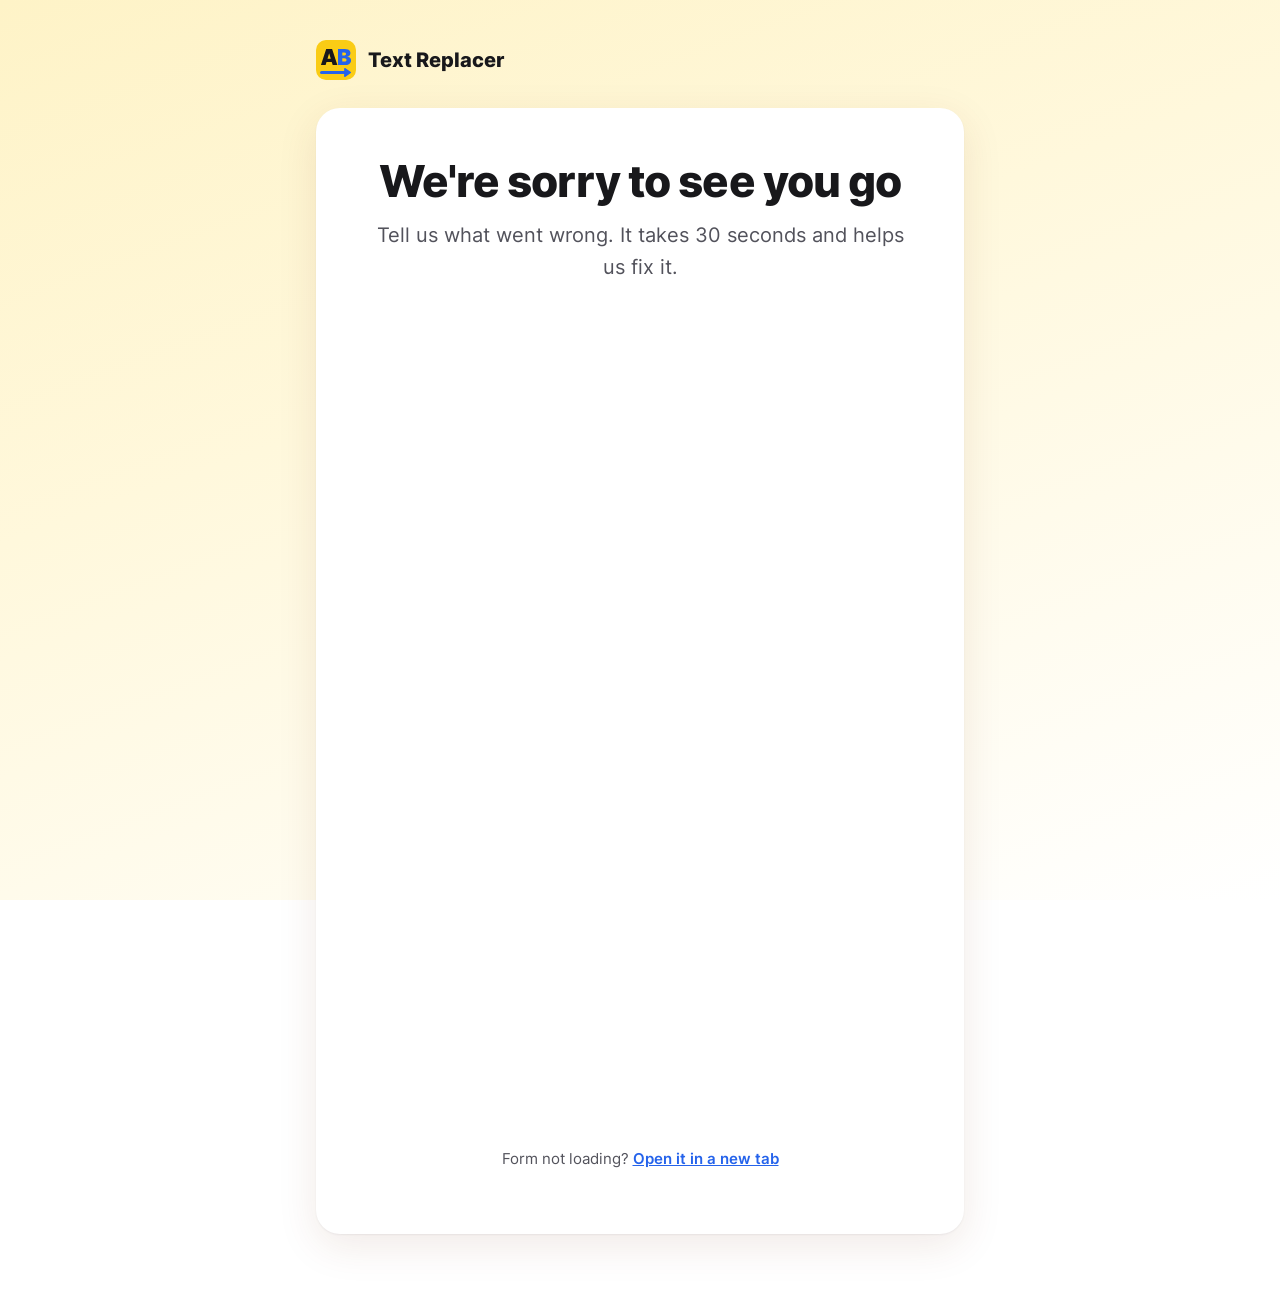
==== text-replacer/uninstall/index.html @ c5e3b55b "Add files via upload" ====
<!doctype html>
<html lang="en">
<head>
  <meta charset="utf-8">
  <meta name="viewport" content="width=device-width, initial-scale=1">
  <title>Text Replacer — We're sorry to see you go</title>
  <meta name="robots" content="noindex">
  <link rel="icon" type="image/png" sizes="32x32" href="../welcome/img/favicon-32.png">
  <link rel="stylesheet" href="../welcome/style.css">
  <style>
    .mode { display: block; }
    .center { text-align: center; }
    .form-wrap { margin-top: 28px; }
    .form-wrap iframe { display: block; width: 100%; height: 820px; border: 0; border-radius: 12px; }
    .fallback { margin-top: 16px; font-size: 15px; color: var(--muted); text-align: center; }
    .fallback a { color: var(--blue); font-weight: 600; }
  </style>
</head>
<body>
  <main class="page" style="max-width:680px">
    <header class="brand">
      <img src="../welcome/img/logo.svg" width="40" height="40" alt="">
      <span>Text Replacer</span>
    </header>

    <section class="mode" aria-labelledby="bye-title">
      <h1 id="bye-title" class="center">We're sorry to see you go</h1>
      <p class="lead center">Tell us what went wrong. It takes 30 seconds and helps us fix it.</p>

      <div class="form-wrap">
        <iframe id="form" src="https://docs.google.com/forms/d/e/1FAIpQLSdMnGOQ4XMeZgHzXnmK8a_OcYeuen-m_5wZ3N6EGqKhI9GPtw/viewform?embedded=true" loading="lazy" title="Feedback form">Loading form…</iframe>
      </div>
      <p class="fallback">Form not loading? <a id="form-link" href="https://docs.google.com/forms/d/e/1FAIpQLSdMnGOQ4XMeZgHzXnmK8a_OcYeuen-m_5wZ3N6EGqKhI9GPtw/viewform" target="_blank" rel="noopener">Open it in a new tab</a></p>
    </section>
  </main>
</body>
</html>
---- text-replacer/welcome/style.css ----
@font-face { font-family: "Inter"; font-weight: 400; font-display: swap; src: url("fonts/inter-latin-400-normal.woff2") format("woff2"); }
@font-face { font-family: "Inter"; font-weight: 600; font-display: swap; src: url("fonts/inter-latin-600-normal.woff2") format("woff2"); }
@font-face { font-family: "Inter"; font-weight: 800; font-display: swap; src: url("fonts/inter-latin-800-normal.woff2") format("woff2"); }

:root {
  --bg: #FFF8DC;
  --card: #FFFFFF;
  --ink: #18181B;
  --muted: #52525B;
  --blue: #2563EB;
  --line: #E4E4E7;
}

* { box-sizing: border-box; }
html { -webkit-text-size-adjust: 100%; }
body {
  margin: 0;
  background: linear-gradient(160deg, #FEF3C7 0%, var(--bg) 40%, #FFFFFF 100%) fixed;
  color: var(--ink);
  font: 400 18px/1.6 Inter, system-ui, -apple-system, "Segoe UI", Roboto, Arial, sans-serif;
}

.page {
  max-width: 860px;
  margin: 0 auto;
  padding: 40px 16px 72px;
}

.brand {
  display: flex;
  align-items: center;
  gap: 12px;
  font-weight: 800;
  font-size: 20px;
  margin-bottom: 28px;
}
.brand img { border-radius: 10px; }

/* Only the section that matches body[data-mode] is shown. */
.mode { display: none; }
body[data-mode="pin"] .mode-pin,
body[data-mode="usage"] .mode-usage { display: block; }

.mode {
  background: var(--card);
  border-radius: 24px;
  padding: clamp(24px, 5vw, 48px);
  box-shadow: 0 1px 2px rgba(24, 24, 27, .06), 0 12px 40px rgba(120, 53, 15, .10);
}

h1 {
  margin: 0;
  font-weight: 800;
  font-size: clamp(30px, 5vw, 44px);
  line-height: 1.15;
  letter-spacing: -0.02em;
}
.lead { margin: 12px 0 0; font-size: 20px; color: var(--muted); }

.steps { margin: 28px 0 0; padding-left: 1.4em; }
.steps > li { margin: 0 0 28px; padding-left: 4px; }
.steps > li::marker { font-weight: 800; color: var(--blue); }
.steps p { margin: 0 0 12px; }
.steps-inline > li { margin-bottom: 8px; }

.shot {
  display: block;
  width: 100%;
  height: auto;
  border-radius: 16px;
  margin-top: 8px;
}
.mode-pin .shot { margin-top: 24px; }

.switch {
  margin: 32px 0 0;
  padding-top: 20px;
  border-top: 1px solid var(--line);
  color: var(--muted);
  font-size: 16px;
}
.switch a { color: var(--blue); font-weight: 600; }
a:focus-visible { outline: 2px solid var(--blue); outline-offset: 3px; border-radius: 4px; }
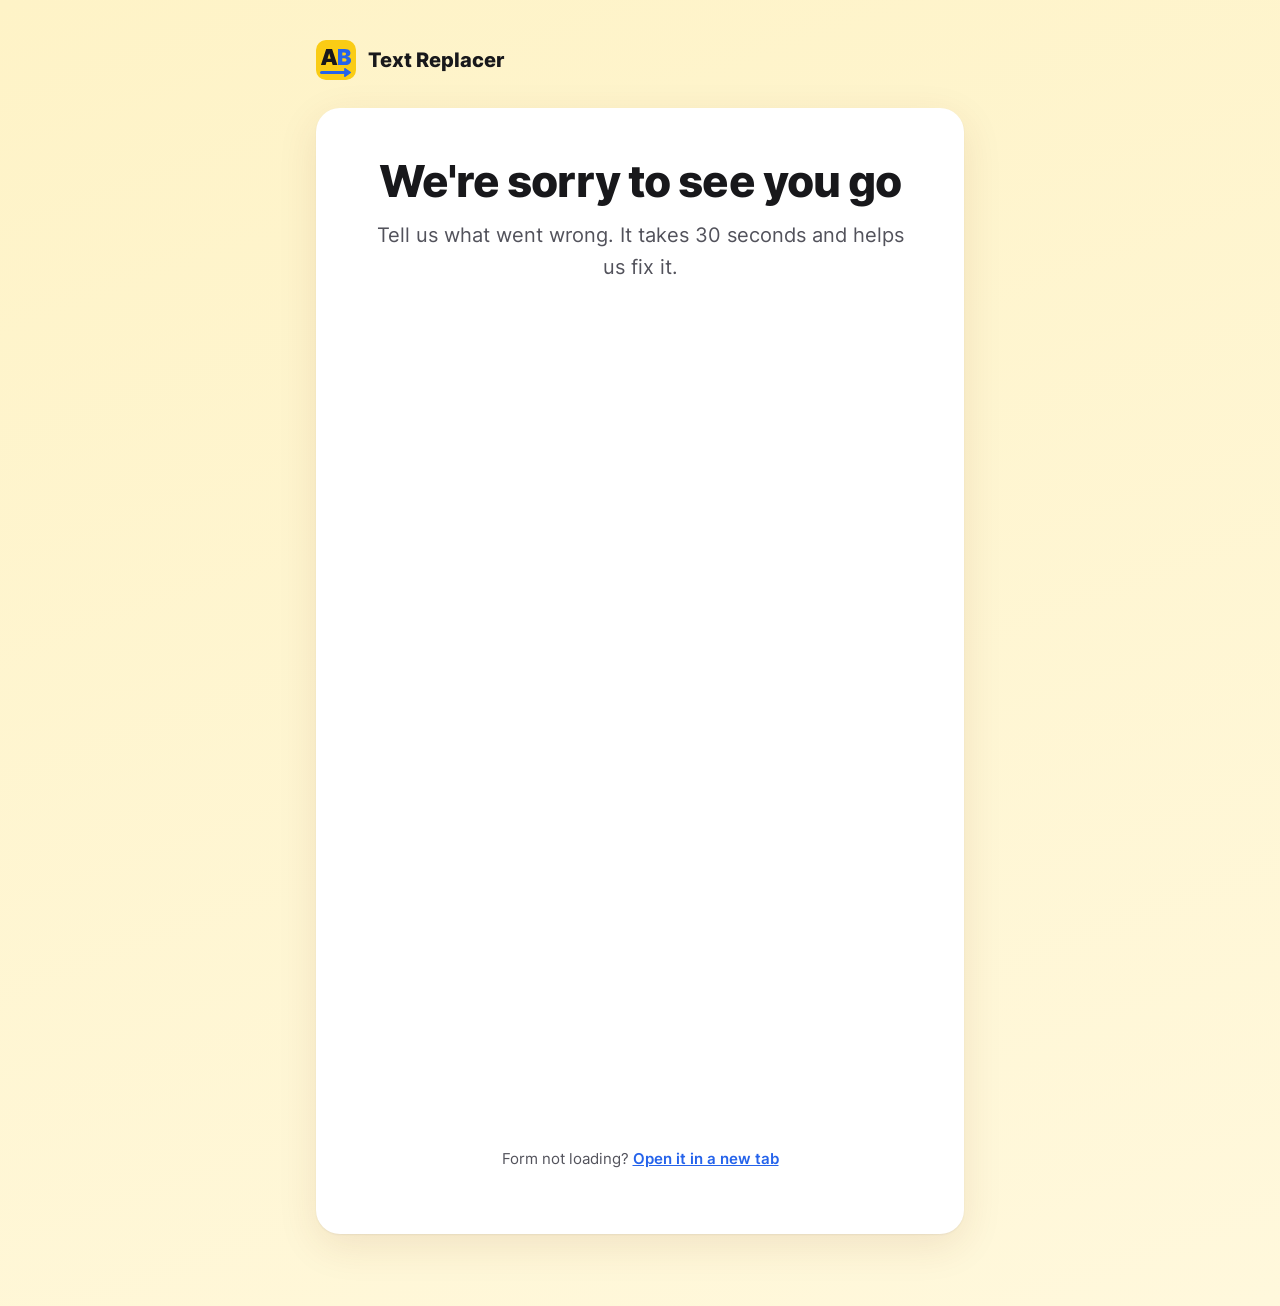
==== commit 8f3b949e: "Add files via upload" ====
--- a/text-replacer/uninstall/index.html
+++ b/text-replacer/uninstall/index.html
@@ -3,9 +3,13 @@
 <head>
   <meta charset="utf-8">
   <meta name="viewport" content="width=device-width, initial-scale=1">
+  <link rel="icon" type="image/svg+xml" href="../welcome/img/favicon.svg?v=2">
+  <link rel="icon" type="image/png" sizes="32x32" href="../welcome/img/favicon-32.png?v=2">
+  <link rel="icon" type="image/png" sizes="16x16" href="../welcome/img/favicon-16.png?v=2">
+  <link rel="icon" href="../welcome/favicon.ico?v=2" sizes="any">
+  <link rel="apple-touch-icon" href="../welcome/img/apple-touch-icon.png?v=2">
   <title>Text Replacer — We're sorry to see you go</title>
   <meta name="robots" content="noindex">
-  <link rel="icon" type="image/png" sizes="32x32" href="../welcome/img/favicon-32.png">
   <link rel="stylesheet" href="../welcome/style.css">
   <style>
     .mode { display: block; }
@@ -19,7 +23,7 @@
 <body>
   <main class="page" style="max-width:680px">
     <header class="brand">
-      <img src="../welcome/img/logo.svg" width="40" height="40" alt="">
+      <img src="../welcome/img/logo.svg?v=2" width="40" height="40" alt="">
       <span>Text Replacer</span>
     </header>
 
--- a/text-replacer/welcome/style.css
+++ b/text-replacer/welcome/style.css
@@ -1,3 +1,4 @@
+html { background: #FFF8DC; }
 @font-face { font-family: "Inter"; font-weight: 400; font-display: swap; src: url("fonts/inter-latin-400-normal.woff2") format("woff2"); }
 @font-face { font-family: "Inter"; font-weight: 600; font-display: swap; src: url("fonts/inter-latin-600-normal.woff2") format("woff2"); }
 @font-face { font-family: "Inter"; font-weight: 800; font-display: swap; src: url("fonts/inter-latin-800-normal.woff2") format("woff2"); }
@@ -15,7 +16,8 @@
 html { -webkit-text-size-adjust: 100%; }
 body {
   margin: 0;
-  background: linear-gradient(160deg, #FEF3C7 0%, var(--bg) 40%, #FFFFFF 100%) fixed;
+  background: linear-gradient(160deg, #FEF3C7 0%, var(--bg) 100%);
+  min-height: 100vh;
   color: var(--ink);
   font: 400 18px/1.6 Inter, system-ui, -apple-system, "Segoe UI", Roboto, Arial, sans-serif;
 }
@@ -81,3 +83,28 @@
 }
 .switch a { color: var(--blue); font-weight: 600; }
 a:focus-visible { outline: 2px solid var(--blue); outline-offset: 3px; border-radius: 4px; }
+
+/* Structure as in the course example (Study Timer welcome page) */
+.caption { margin: 10px 0 0; font-style: italic; color: var(--muted); font-size: 16px; }
+.steps h2 { margin: 0 0 6px; font-weight: 800; font-size: 24px; line-height: 1.3; }
+.steps > li { margin-bottom: 36px; }
+
+/* Full browser window screenshots, as in the course example */
+.shot { max-width: 100%; border: 1px solid var(--line); border-radius: 12px; }
+
+/* Step markers in text: same blue circles as on the screenshots */
+.num { display: inline-flex; align-items: center; justify-content: center; width: 1.5em; height: 1.5em; margin: 0 .15em; border-radius: 50%; background: var(--blue); color: #fff; font-weight: 700; font-size: .85em; line-height: 1; vertical-align: .05em; box-shadow: 0 0 0 2px #fff, 0 1px 3px rgba(0,0,0,.2); }
+
+/* Pin steps as a list with the same blue markers as on the screenshots */
+.marks { list-style: none; margin: 20px 0 16px; padding: 0; font-size: 20px; }
+.marks li { display: flex; align-items: center; gap: 14px; margin: 0 0 12px; }
+.marks .num { flex: none; width: 36px; height: 36px; margin: 0; font-size: 19px; vertical-align: 0; }
+.mode-pin .shot + .marks { margin-top: 32px; }
+
+.shot-next { margin-top: 16px; }
+
+/* Usage steps: numbers in blue circles, same as the pin list */
+.step { margin: 36px 0 0; }
+.step h2 { display: flex; align-items: center; gap: 14px; margin: 0 0 6px; font-weight: 800; font-size: 24px; line-height: 1.3; }
+.step h2 .num { flex: none; width: 36px; height: 36px; margin: 0; font-size: 19px; vertical-align: 0; }
+.step p { margin: 0 0 14px 50px; }
